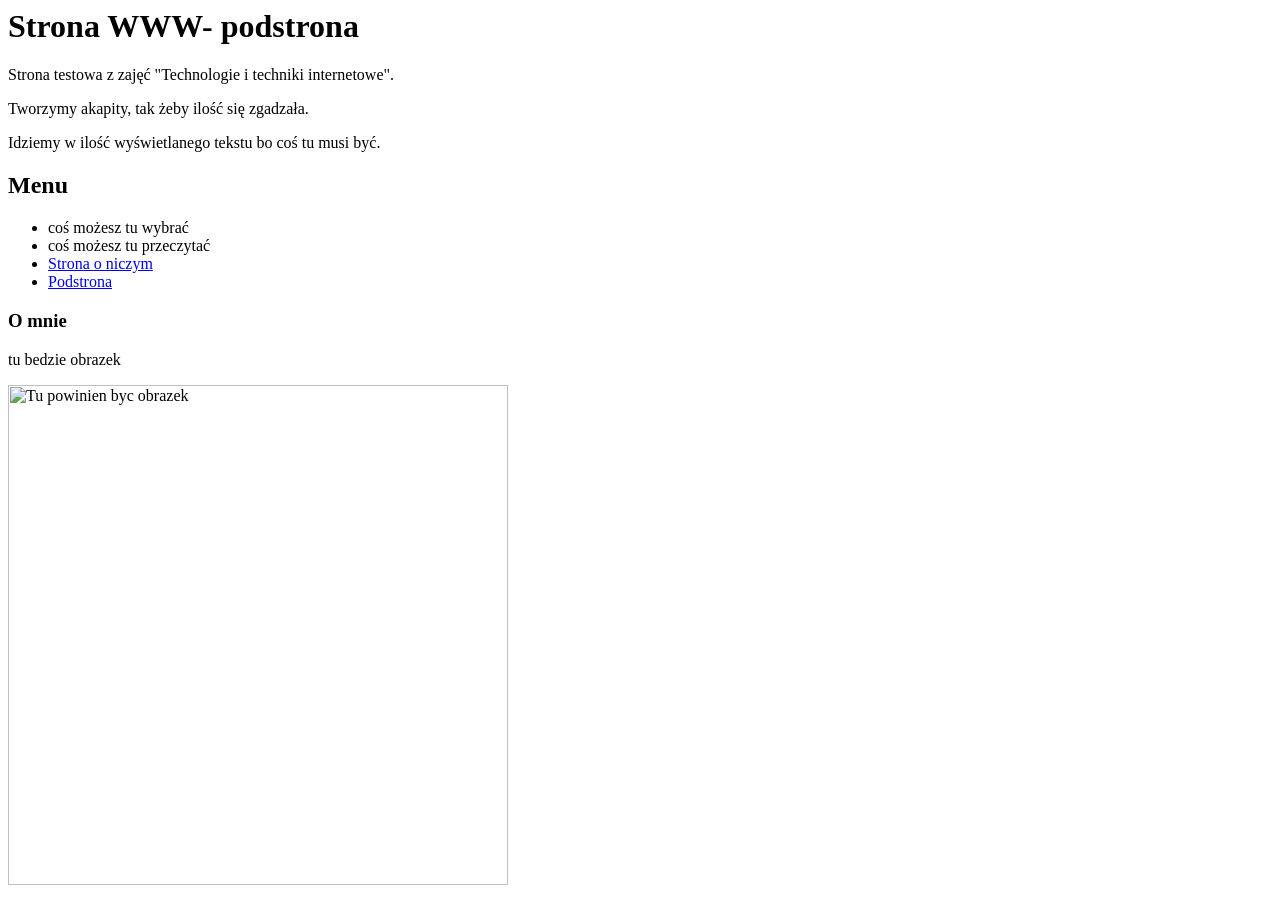
==== index.html @ 053b8ced "Update index.html" ====
<!-- 

Welcome to GDB Online.
GDB online is an online compiler and debugger tool for C, C++, Python, Java, PHP, Ruby, Perl,
C#, OCaml, VB, Swift, Pascal, Fortran, Haskell, Objective-C, Assembly, HTML, CSS, JS, SQLite, Prolog.
Code, Compile, Run and Debug online from anywhere in world.

-->

<html>
<body>
    <h1>Strona WWW- podstrona </h1>
    <p>Strona testowa z zajęć "Technologie i techniki internetowe".</p>
    <p>Tworzymy akapity, tak żeby ilość się zgadzała.</p>
    <p>Idziemy w ilość wyświetlanego tekstu bo coś tu musi być.</p>
    <h2>Menu</h2>
    <ul>
        <li>coś możesz tu wybrać</li>
        <li>coś możesz tu przeczytać</li>
        <li><a href="https://pl.lipsum.com/feed/html"> Strona o niczym </a></li>
         <li><a href="podstrona.html"> Podstrona </a></li>
    </ul>
    <h3>O mnie</h3>
     <p>tu bedzie obrazek</p>
     <img src="Unicorn.png" height="500" alt="Tu powinien byc obrazek">
</body>

</html>
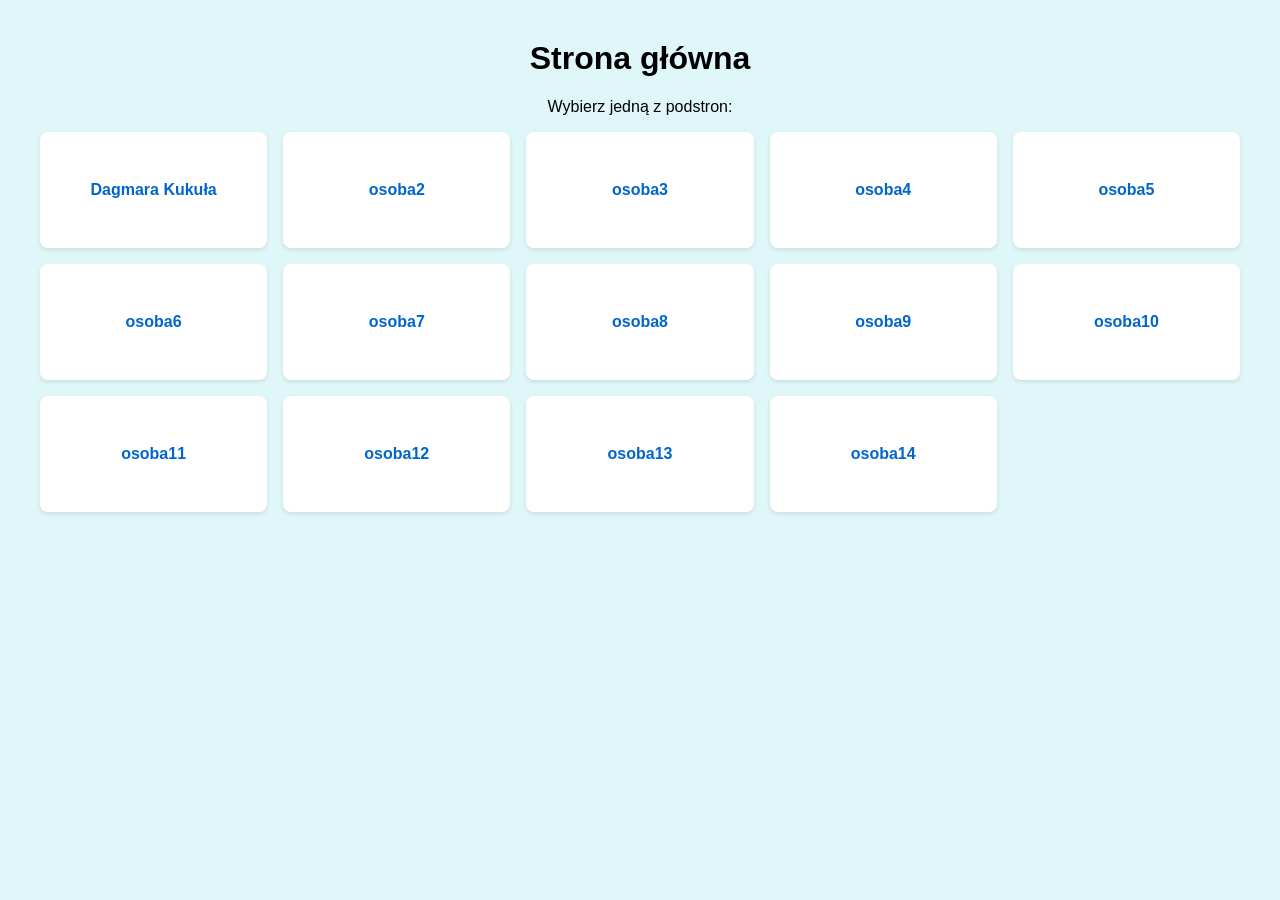
==== commit 238c5d49: "Main page + DagmaraKukula" ====
--- a/index.html
+++ b/index.html
@@ -1,28 +1,28 @@
-<!-- 
-
-Welcome to GDB Online.
-GDB online is an online compiler and debugger tool for C, C++, Python, Java, PHP, Ruby, Perl,
-C#, OCaml, VB, Swift, Pascal, Fortran, Haskell, Objective-C, Assembly, HTML, CSS, JS, SQLite, Prolog.
-Code, Compile, Run and Debug online from anywhere in world.
-
--->
-
-<html>
+<!DOCTYPE html>
+<html lang="pl">
+<head>
+    <meta charset="UTF-8">
+    <title>Lista podstron</title>
+    <link rel="stylesheet" href="style.css">
+</head>
 <body>
-    <h1>Strona WWW- podstrona </h1>
-    <p>Strona testowa z zajęć "Technologie i techniki internetowe".</p>
-    <p>Tworzymy akapity, tak żeby ilość się zgadzała.</p>
-    <p>Idziemy w ilość wyświetlanego tekstu bo coś tu musi być.</p>
-    <h2>Menu</h2>
-    <ul>
-        <li>coś możesz tu wybrać</li>
-        <li>coś możesz tu przeczytać</li>
-        <li><a href="https://pl.lipsum.com/feed/html"> Strona o niczym </a></li>
-         <li><a href="podstrona.html"> Podstrona </a></li>
+    <h1>Strona główna</h1>
+    <p>Wybierz jedną z podstron:</p>
+    <ul class="tiles">
+        <li><a href="DagmaraKukula.html">Dagmara Kukuła</a></li>
+        <li><a href="osoba2.html">osoba2</a></li>
+        <li><a href="osoba3.html">osoba3</a></li>
+        <li><a href="osoba4.html">osoba4</a></li>
+        <li><a href="osoba5.html">osoba5</a></li>
+        <li><a href="osoba6.html">osoba6</a></li>
+        <li><a href="osoba7.html">osoba7</a></li>
+        <li><a href="osoba8.html">osoba8</a></li>
+        <li><a href="osoba9.html">osoba9</a></li>
+        <li><a href="osoba10.html">osoba10</a></li>
+        <li><a href="osoba11.html">osoba11</a></li>
+        <li><a href="osoba12.html">osoba12</a></li>
+        <li><a href="osoba13.html">osoba13</a></li>
+        <li><a href="osoba14.html">osoba14</a></li>
     </ul>
-    <h3>O mnie</h3>
-     <p>tu bedzie obrazek</p>
-     <img src="Unicorn.png" height="500" alt="Tu powinien byc obrazek">
 </body>
-
 </html>
--- a/style.css
+++ b/style.css
@@ -0,0 +1,51 @@
+body {
+    font-family: Arial, sans-serif;
+    margin: 40px;
+    background-color: #e0f7fa;
+}
+
+h1 {
+    text-align: center;
+}
+
+p {
+    text-align: center;
+}
+
+ul {
+    list-style-type: none;
+    padding: 0;
+    margin: 0;
+}
+
+.tiles {
+    display: grid;
+    grid-template-columns: repeat(5, 1fr);
+    gap: 16px;
+    max-width: 1200px;
+    margin: 0 auto;
+}
+
+.tiles li {
+    margin: 0;
+}
+
+.tiles a {
+    display: flex;
+    align-items: center;
+    justify-content: center;
+    padding: 18px;
+    min-height: 80px;
+    background-color: white;
+    border-radius: 8px;
+    box-shadow: 0 2px 4px rgba(0, 0, 0, 0.1);
+    text-align: center;
+    text-decoration: none;
+    color: #0066cc;
+    font-weight: bold;
+}
+
+.tiles a:hover {
+    background-color: #e6f0ff;
+}
+
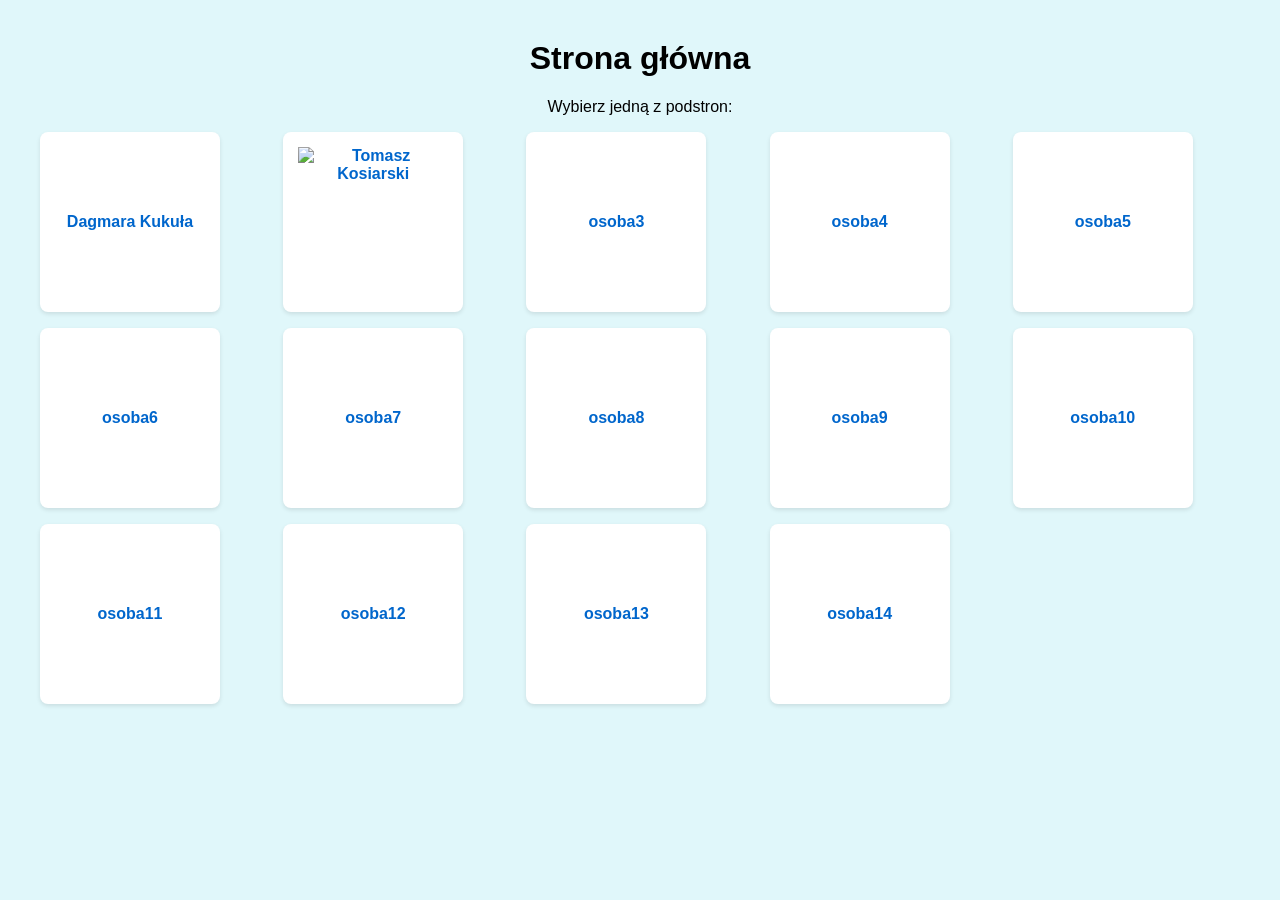
==== commit 2d474063: "zmiana kafelki dla osoby2" ====
--- a/index.html
+++ b/index.html
@@ -10,7 +10,7 @@
     <p>Wybierz jedną z podstron:</p>
     <ul class="tiles">
         <li><a href="DagmaraKukula.html">Dagmara Kukuła</a></li>
-        <li><a href="osoba2.html">osoba2</a></li>
+        <li><a href="TKosiarski.html"><img src="img/ciasteczkowo/ciasteczkowy.jpg" alt="Tomasz Kosiarski"/></a></li>
         <li><a href="osoba3.html">osoba3</a></li>
         <li><a href="osoba4.html">osoba4</a></li>
         <li><a href="osoba5.html">osoba5</a></li>
--- a/style.css
+++ b/style.css
@@ -34,8 +34,9 @@
     display: flex;
     align-items: center;
     justify-content: center;
-    padding: 18px;
-    min-height: 80px;
+    padding: 15px;
+    width: 150px; /* stała wielkość kafelków */
+    height: 150px;
     background-color: white;
     border-radius: 8px;
     box-shadow: 0 2px 4px rgba(0, 0, 0, 0.1);
@@ -45,6 +46,12 @@
     font-weight: bold;
 }
 
+.tiles a img{
+	width: 100%;
+	height: 100%;
+	object-fit: cover;
+}
+
 .tiles a:hover {
     background-color: #e6f0ff;
 }
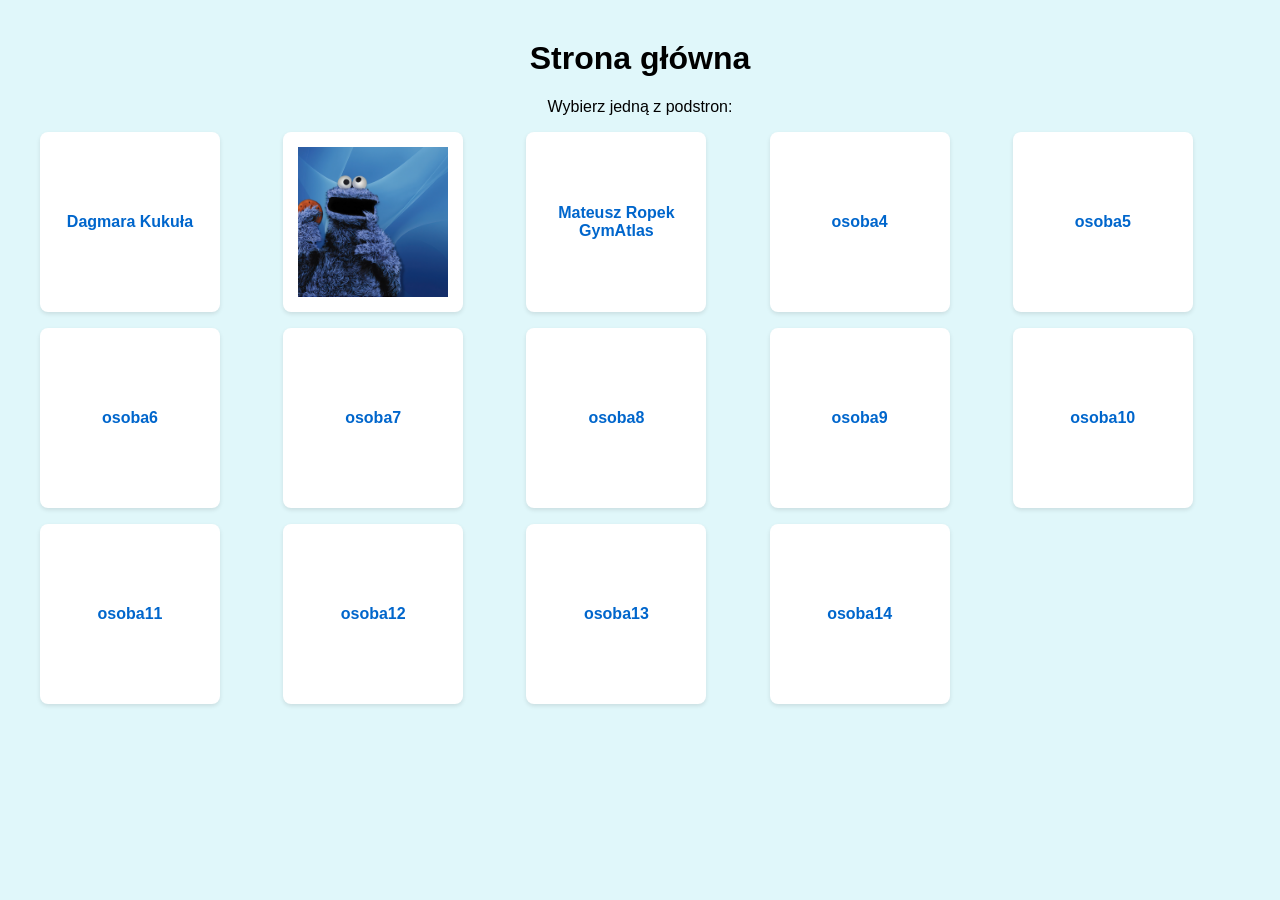
==== commit dbe8fffd: "Dodano MateuszRopek.html" ====
--- a/index.html
+++ b/index.html
@@ -1,28 +1,37 @@
 <!DOCTYPE html>
 <html lang="pl">
-<head>
-    <meta charset="UTF-8">
+  <head>
+    <meta charset="UTF-8" />
     <title>Lista podstron</title>
-    <link rel="stylesheet" href="style.css">
-</head>
-<body>
+    <link rel="stylesheet" href="style.css" />
+  </head>
+  <body>
     <h1>Strona główna</h1>
     <p>Wybierz jedną z podstron:</p>
     <ul class="tiles">
-        <li><a href="DagmaraKukula.html">Dagmara Kukuła</a></li>
-        <li><a href="TKosiarski.html"><img src="img/ciasteczkowo/ciasteczkowy.jpg" alt="Tomasz Kosiarski"/></a></li>
-        <li><a href="osoba3.html">osoba3</a></li>
-        <li><a href="osoba4.html">osoba4</a></li>
-        <li><a href="osoba5.html">osoba5</a></li>
-        <li><a href="osoba6.html">osoba6</a></li>
-        <li><a href="osoba7.html">osoba7</a></li>
-        <li><a href="osoba8.html">osoba8</a></li>
-        <li><a href="osoba9.html">osoba9</a></li>
-        <li><a href="osoba10.html">osoba10</a></li>
-        <li><a href="osoba11.html">osoba11</a></li>
-        <li><a href="osoba12.html">osoba12</a></li>
-        <li><a href="osoba13.html">osoba13</a></li>
-        <li><a href="osoba14.html">osoba14</a></li>
+      <li><a href="DagmaraKukula.html">Dagmara Kukuła</a></li>
+      <li>
+        <a href="TKosiarski.html"
+          ><img src="img/ciasteczkowo/ciasteczkowy.jpg" alt="Tomasz Kosiarski"
+        /></a>
+      </li>
+      <li>
+        <a href="MateuszRopek.html"
+          >Mateusz Ropek <br />
+          GymAtlas</a
+        >
+      </li>
+      <li><a href="osoba4.html">osoba4</a></li>
+      <li><a href="osoba5.html">osoba5</a></li>
+      <li><a href="osoba6.html">osoba6</a></li>
+      <li><a href="osoba7.html">osoba7</a></li>
+      <li><a href="osoba8.html">osoba8</a></li>
+      <li><a href="osoba9.html">osoba9</a></li>
+      <li><a href="osoba10.html">osoba10</a></li>
+      <li><a href="osoba11.html">osoba11</a></li>
+      <li><a href="osoba12.html">osoba12</a></li>
+      <li><a href="osoba13.html">osoba13</a></li>
+      <li><a href="osoba14.html">osoba14</a></li>
     </ul>
-</body>
+  </body>
 </html>
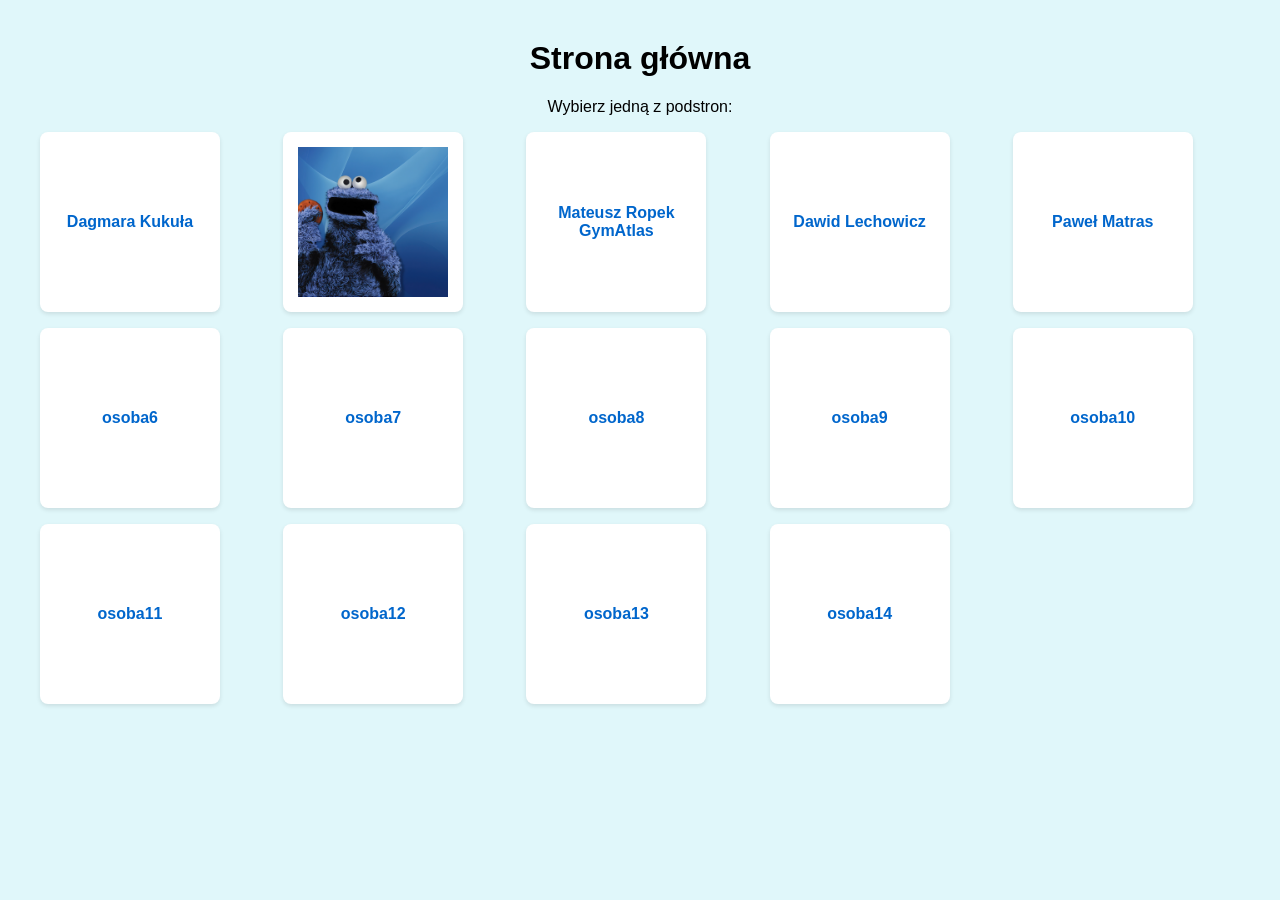
==== commit a0153dc9: "small changes" ====
--- a/index.html
+++ b/index.html
@@ -21,8 +21,8 @@
           GymAtlas</a
         >
       </li>
-      <li><a href="osoba4.html">osoba4</a></li>
-      <li><a href="osoba5.html">osoba5</a></li>
+      <li><a href="DawidLechowicz.html">Dawid Lechowicz</a></li>
+      <li><a href="PawelMatras.html">Paweł Matras</a></li>
       <li><a href="osoba6.html">osoba6</a></li>
       <li><a href="osoba7.html">osoba7</a></li>
       <li><a href="osoba8.html">osoba8</a></li>
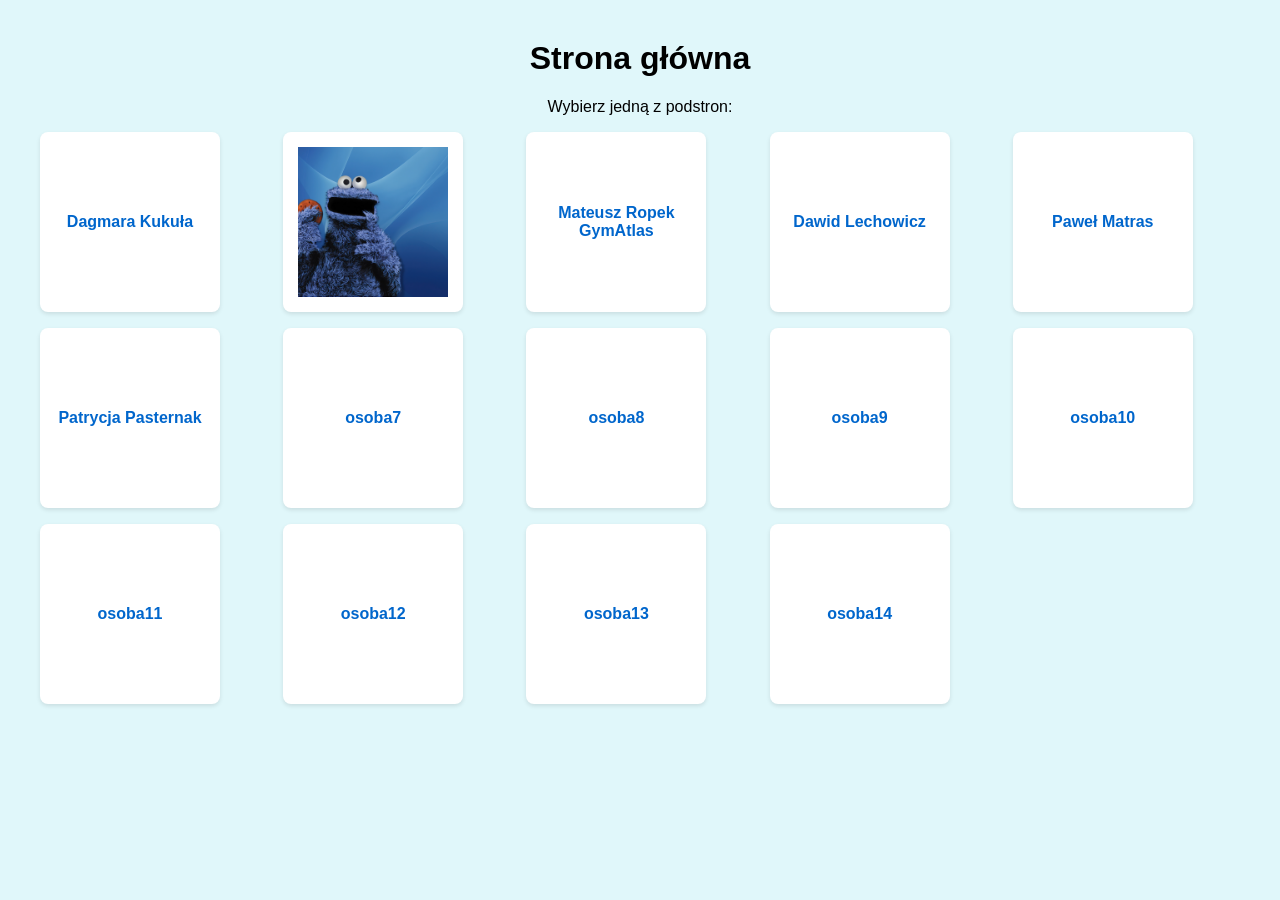
==== commit e82e73f9: "Update index.html" ====
--- a/index.html
+++ b/index.html
@@ -23,7 +23,7 @@
       </li>
       <li><a href="DawidLechowicz.html">Dawid Lechowicz</a></li>
       <li><a href="PawelMatras.html">Paweł Matras</a></li>
-      <li><a href="osoba6.html">osoba6</a></li>
+      <li><a href="PatrycjaPasternak.html">Patrycja Pasternak</a></li>
       <li><a href="osoba7.html">osoba7</a></li>
       <li><a href="osoba8.html">osoba8</a></li>
       <li><a href="osoba9.html">osoba9</a></li>
@@ -35,3 +35,4 @@
     </ul>
   </body>
 </html>
+
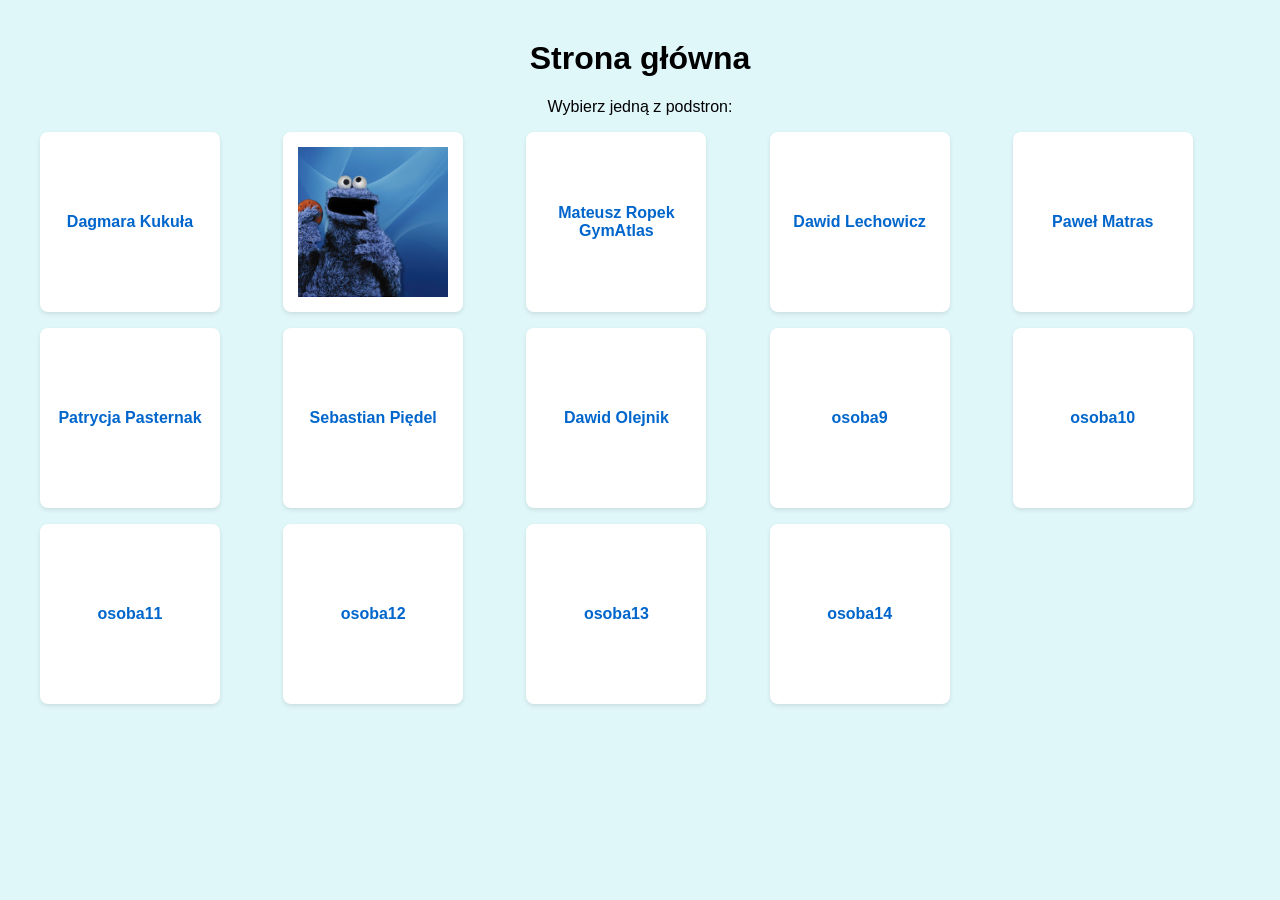
==== commit f47618e3: "connect people to main" ====
--- a/index.html
+++ b/index.html
@@ -24,8 +24,8 @@
       <li><a href="DawidLechowicz.html">Dawid Lechowicz</a></li>
       <li><a href="PawelMatras.html">Paweł Matras</a></li>
       <li><a href="PatrycjaPasternak.html">Patrycja Pasternak</a></li>
-      <li><a href="osoba7.html">osoba7</a></li>
-      <li><a href="osoba8.html">osoba8</a></li>
+      <li><a href="Sebastian_Piędel.html">Sebastian Piędel</a></li>
+      <li><a href="DawidOlejnik.html">Dawid Olejnik</a></li>
       <li><a href="osoba9.html">osoba9</a></li>
       <li><a href="osoba10.html">osoba10</a></li>
       <li><a href="osoba11.html">osoba11</a></li>
@@ -35,4 +35,3 @@
     </ul>
   </body>
 </html>
-
